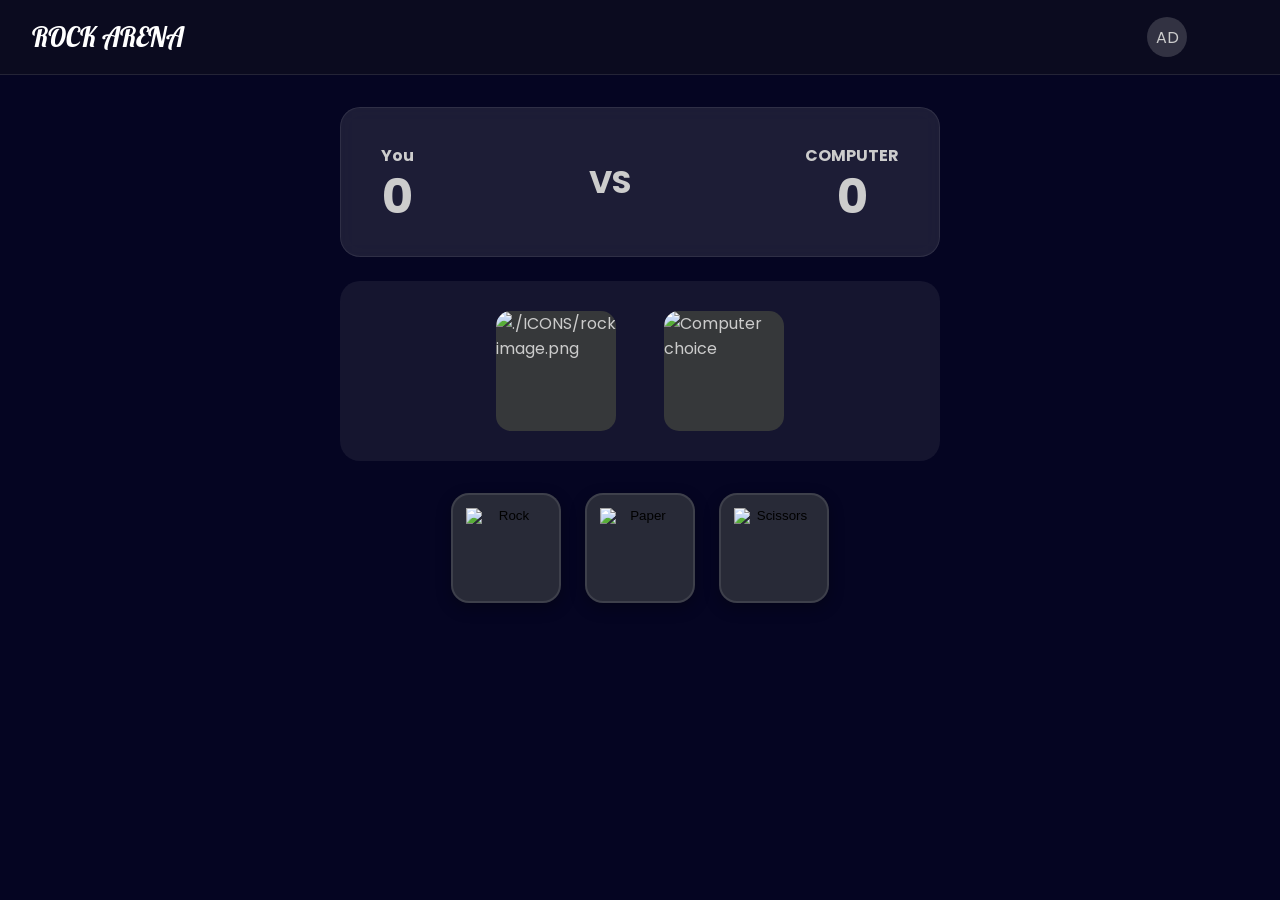
==== room.html @ 572b3e4b "Add static winner notice Co-authored-by: Copilot <223556219+Copilot@users.noreply.github.com>" ====
<!DOCTYPE html>
<html lang="en">
<head>
    <meta charset="UTF-8">
    <meta name="viewport" content="width=device-width, initial-scale=1.0">
    <link rel="preconnect" href="https://fonts.googleapis.com">
        <link rel="preconnect" href="https://fonts.gstatic.com" crossorigin>
        <link href="https://fonts.googleapis.com/css2?family=DM+Sans:wght@400;500;600;700&family=Playfair+Display:wght@500;600;700&display=swap" rel="stylesheet">
        <link rel="stylesheet" href="https://cdnjs.cloudflare.com/ajax/libs/font-awesome/6.7.2/css/all.min.css" crossorigin="anonymous">
        <!-- Basic Icons -->
    <link href="https://cdn.boxicons.com/3.0.8/fonts/basic/boxicons.min.css" rel="stylesheet">
    <!-- Filled Icons -->
    <link href="https://cdn.boxicons.com/3.0.8/fonts/filled/boxicons-filled.min.css" rel="stylesheet">
    <!-- Brand Icons -->
    <link href="https://cdn.boxicons.com/3.0.8/fonts/brands/boxicons-brands.min.css" rel="stylesheet">
    <link rel="stylesheet" href="./styles.css">
    <title>Game Mode</title>
</head>
<body>
    

    <div class="conatainer">



        <div class="game-board">

            <div class="header">

                <div class="logo">ROCK ARENA</div>

               <div class="right-row">
                 <div class="user-avatar">AD</div>

                <button class="menu-btn"><i class="bx bx-menu"></i></button>
               </div>
               
            </div>
            

            <div class="score-board">

                <div class="user-side">
                    <h4>You</h4>
                    <p class="user-Score">0</p>

                </div>

                <h3 style="font-size:2em;">VS</h3>

                <div class="computer-side">
                    <h4>COMPUTER</h4>
                    <p class="computer-score">0</p>

                </div>


            </div>

            <section class="winner-notice" aria-labelledby="winner-title" role="status">
                <div class="winner-icon" aria-hidden="true">!</div>
                <div class="winner-copy">
                    <p class="winner-label">ROUND WINNER</p>
                    <h2 id="winner-title">You win this round!</h2>
                    <p class="winner-message">Great move. Keep the momentum going!</p>
                </div>
                <span class="winner-badge">VICTORY</span>
            </section>

            <div class="input-board">

                
                <img class="user-selection" src="./ICONS/question mark.png" alt="./ICONS/rock image.png">
                <img
        class="computer-selection"
        src="./ICONS/question mark.png"
        alt="Computer choice"
    >

            </div>




            <div class="choice-board">

    <button class="choice-btn" data-choice="rock" 
    data-image="./ICONS/rock image.png">
        <img src="./ICONS/rock image.png" alt="Rock">
    </button>

    <button class="choice-btn" data-choice="paper"
    data-image="./ICONS/paper image.png">
        <img src="./ICONS/paper image.png" alt="Paper">
    </button>

    <button class="choice-btn" data-choice="scissors"
    data-image="./ICONS/scissors image (1).png">
        <img src="./ICONS/scissors image (1).png" alt="Scissors">
    </button>

</div>


            

        </div>



    </div>




    <script src="./app.js"></script>
</body>
</html>
---- styles.css ----
@import url('https://fonts.googleapis.com/css2?family=Allura&family=Fredoka:wght@300..700&family=Lobster&family=Medula+One&family=Poppins:wght@100;200;300;400;500;600;700;800;900&family=Roboto:wght@100;300;400;500;700;900&display=swap');


* {
    margin: 0;
    padding: 0;
    box-sizing: border-box;
}


body {
    font-family: "Poppins", sans-serif;
    color: #ffffff;
    width: 100%;
    min-height: 100vh;
    background-color: rgb(5, 5, 34);
}


/* =========================
   MAIN GAME
========================= */

.container {
    width: 100%;
    min-height: 100vh;
}


.game-board {
    width: 100%;
    min-height: 100vh;
    background-color: rgb(5, 5, 34);
    position: relative;
    overflow: hidden;
}


/* =========================
   HEADER
========================= */

.header {
    display: flex;
    justify-content: space-between;
    align-items: center;

    width: 100%;
    height: 75px;

    padding: 0 2rem;

    background-color: rgb(11, 11, 31);
    color: #ccc;

    border-bottom: 1px solid rgba(255, 255, 255, 0.1);
}


.logo {
    font-family: "Lobster", cursive;
    font-size: 1.7rem;
    color: #ffffff;
}


.right-row {
    display: flex;
    align-items: center;
    gap: 1rem;
}


.user-avatar {
    display: flex;
    align-items: center;
    justify-content: center;

    width: 40px;
    height: 40px;

    border-radius: 50%;

    background-color: rgba(204, 204, 204, 0.2);
}


.menu-btn {
    width: 45px;
    height: 40px;

    font-size: 1.2rem;

    background-color: transparent;
    border: none;

    color: #ccc;

    cursor: pointer;
}


/* =========================
   SCORE BOARD
========================= */

.score-board {
    display: flex;
    justify-content: space-between;
    align-items: center;

    width: min(600px, 90%);
    min-height: 150px;

    margin: 2rem auto 0;
    padding: 1.5rem 2.5rem;

    background-color: rgba(204, 204, 204, 0.12);

    border: 1px solid rgba(255, 255, 255, 0.08);
    border-radius: 20px;

    color: #ccc;

    backdrop-filter: blur(10px);
}


.user-side,
.computer-side {
    display: flex;
    flex-direction: column;
    align-items: center;
    gap: 0.3rem;
}


.user-info,
.computer-info {
    display: flex;
    align-items: center;
    gap: 0.7rem;
}


.user-Score,
.computer-score {
    font-size: 3rem;
    font-weight: 700;
    line-height: 1;
}


.user-side span:first-child,
.computer-side span:first-child {
    font-size: 0.9rem;
    text-transform: uppercase;
    letter-spacing: 1px;
}


.vs {
    font-size: 1.2rem;
    font-weight: 700;
    color: rgba(255, 255, 255, 0.5);
}


/* =========================
   WINNER NOTICE
========================= */

.winner-notice {
    display: none;
    align-items: center;
    gap: 1rem;
    justify-self: center;
    width: min(600px, 90%);
    margin: 1.25rem auto 0;
    padding: 1rem 1.25rem;
    position: fixed;
    z-index: 500;
    color: #f4fff9;
    background: linear-gradient(110deg, rgba(29, 120, 91, 0.28), rgba(204, 204, 204, 0.08));
    border: 1px solid rgba(99, 230, 177, 0.42);
    border-radius: 16px;
    box-shadow: 0 10px 28px rgba(0, 0, 0, 0.18);
}


.winner-icon {
    display: grid;
    flex: 0 0 42px;
    place-items: center;

    width: 42px;
    height: 42px;

    color: rgb(5, 35, 27);
    background-color: #63e6b1;
    border-radius: 50%;
    font-size: 1.35rem;
    font-weight: 700;
}


.winner-copy {
    flex: 1;
}


.winner-label {
    color: #8cefc5;
    font-size: 0.7rem;
    font-weight: 700;
    letter-spacing: 1.5px;
}


.winner-copy h2 {
    margin-top: 0.1rem;
    font-size: 1.2rem;
    line-height: 1.35;
}


.winner-message {
    margin-top: 0.15rem;
    color: rgba(255, 255, 255, 0.7);
    font-size: 0.8rem;
}


.winner-badge {
    padding: 0.4rem 0.65rem;

    color: #8cefc5;
    background-color: rgba(99, 230, 177, 0.1);
    border: 1px solid rgba(99, 230, 177, 0.25);
    border-radius: 999px;

    font-size: 0.65rem;
    font-weight: 700;
    letter-spacing: 0.8px;
}


/* =========================
   INPUT / BATTLE BOARD
========================= */

.input-board {
    display: flex;
    justify-content: center;
    align-items: center;
    gap: 3rem;

    width: min(600px, 90%);
    min-height: 180px;

    margin: 1.5rem auto 0;
    padding: 1.5rem;

    background-color: rgba(204, 204, 204, 0.08);

    border-radius: 20px;

    color: #ccc;

    position: relative;
}


.user-selection,
.computer-selection {
    display: flex;
    align-items: center;
    justify-content: center;

    width: 120px;
    height: 120px;

    background-color: rgb(54, 56, 58);

    border-radius: 15px;

    overflow: hidden;
}


.user-selection img,
.computer-selection img {
    width: 80%;
    height: 80%;
    object-fit: contain;
}


.computer-choice {
    color: green;
}


/* =========================
   CHOICE BUTTONS
========================= */

.choice-board {
    width: 100%;

    display: flex;
    justify-content: center;
    align-items: center;

    gap: 1.5rem;

    margin-top: 2rem;

    position: relative;
}


.choice-board button {
    display: flex;
    justify-content: center;
    align-items: center;

    width: 110px;
    height: 110px;

    padding: 0;

    border: 2px solid rgba(255, 255, 255, 0.1);

    border-radius: 18px;

    background-color: rgb(40, 42, 55);

    box-shadow: 0 5px 15px rgba(0, 0, 0, 0.3);

    cursor: pointer;

    transition:
        transform 0.2s ease,
        background-color 0.2s ease,
        border-color 0.2s ease,
        box-shadow 0.2s ease;
}


.choice-board button img {
    width: 75%;
    height: 75%;

    object-fit: contain;

    pointer-events: none;
}


/* Hover */

.choice-board button:hover {
    transform: translateY(-6px);

    background-color: rgb(55, 58, 75);

    border-color: rgba(255, 255, 255, 0.3);

    box-shadow: 0 10px 25px rgba(0, 0, 0, 0.4);
}


/* Click */

.choice-board button:active {
    transform: translateY(-2px) scale(0.96);
}


/* =========================
   MOBILE
========================= */

@media (max-width: 768px) {

    .header {
        padding: 0 1rem;
    }


    .logo {
        font-size: 1.4rem;
    }


    .score-board {
        width: 90%;
        padding: 1.2rem;

        min-height: 130px;
    }


    .user-Score,
    .computer-score {
        font-size: 2.3rem;
    }


    .input-board {
        width: 90%;

        gap: 1.5rem;

        min-height: 160px;
    }


    .winner-notice {
        padding: 0.9rem;
    }


    .winner-copy h2 {
        font-size: 1.05rem;
    }


    .user-selection,
    .computer-selection {
        width: 95px;
        height: 95px;
    }


    .choice-board {
        gap: 1rem;
        margin-top: 1.5rem;
    }


    .choice-board button {
        width: 90px;
        height: 90px;
    }
}


/* =========================
   SMALL PHONES
========================= */

@media (max-width: 480px) {

    .score-board {
        padding: 1rem;
    }


    .user-info,
    .computer-info {
        gap: 0.4rem;
    }


    .user-Score,
    .computer-score {
        font-size: 2rem;
    }


    .input-board {
        gap: 1rem;
    }


    .user-selection,
    .computer-selection {
        width: 100px;
        height: 80px;
    }


    .choice-board {
        gap: 0.6rem;
    }


    .choice-board button {
        width: 80px;
        height: 80px;
        border-radius: 14px;
    }
}
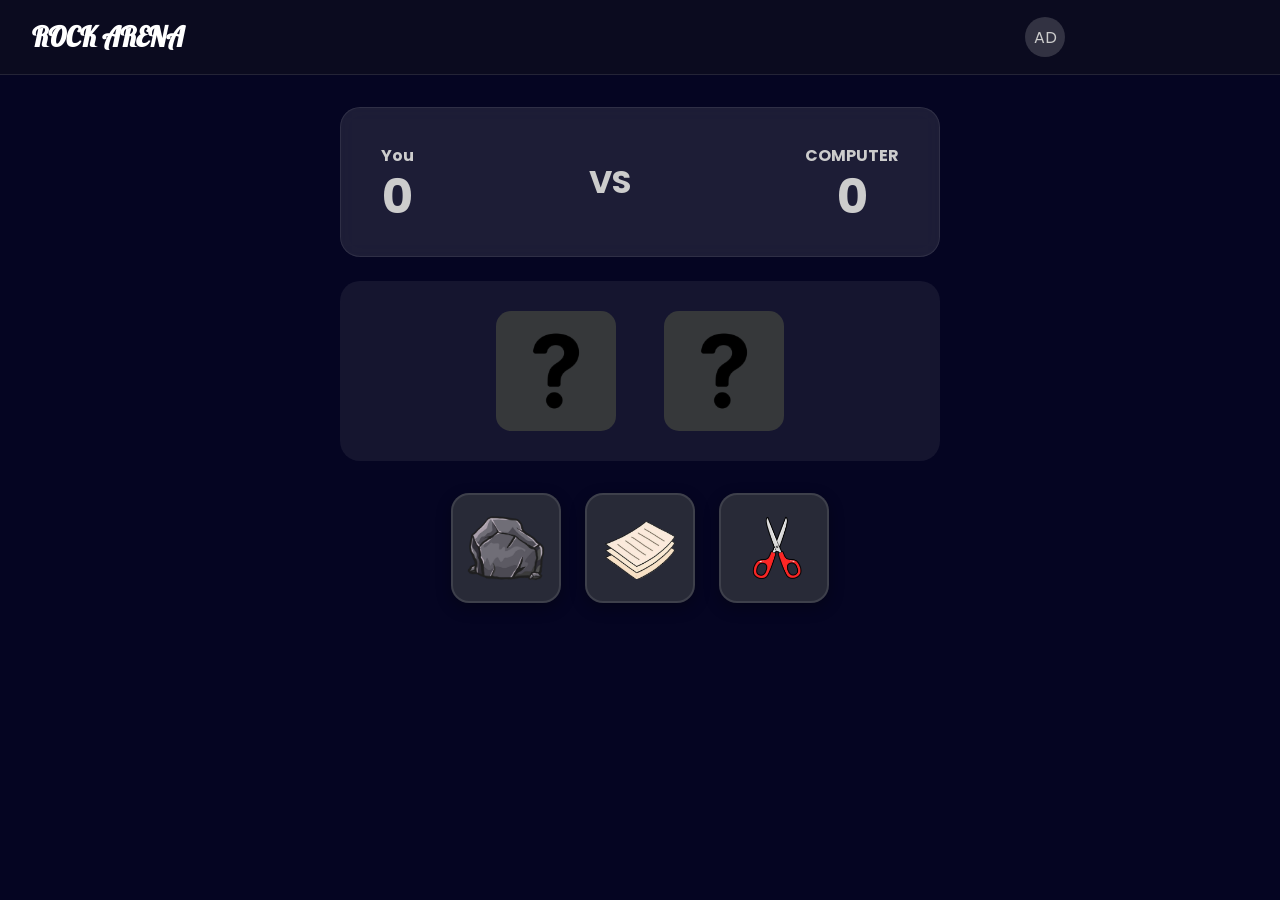
==== commit a51b381a: "notice board added" ====
--- a/room.html
+++ b/room.html
@@ -25,14 +25,21 @@
 
         <div class="game-board">
 
+
+            <!-- overlay  -->
+
+            <div id="overLay" class="overlay"></div>
+
             <div class="header">
 
-                <div class="logo">ROCK ARENA</div>
+                <div class="logo"><h4>ROCK ARENA</h4></div>
 
                <div class="right-row">
                  <div class="user-avatar">AD</div>
 
                 <button class="menu-btn"><i class="bx bx-menu"></i></button>
+                <button class="home-btn"><i class="bxf bx-home"></i></button>
+                <button class="info-btn"><i class="bx bx-message-bubble-question-mark"></i></button>
                </div>
                
             </div>
@@ -102,6 +109,16 @@
 </div>
 
 
+        <div class="exit-board">
+
+            <p class="board-msg">Do want to exit the game?</p>
+
+            <div class="optionss-btns">
+                <button class="cancel-btn">Play Again</button>
+                <button class="exit-btn">Exit</button>
+            </div>
+
+        </div>
             
 
         </div>
--- a/styles.css
+++ b/styles.css
@@ -35,6 +35,15 @@
     overflow: hidden;
 }
 
+.overlay{
+    display: none;
+    width: 100%;
+    height: 100%;
+    position: fixed;
+    background-color: #312a2a2d;
+    backdrop-filter: blur(1px);
+    z-index: 400;
+}
 
 /* =========================
    HEADER
@@ -99,6 +108,34 @@
     cursor: pointer;
 }
 
+
+.home-btn{
+    width: 45px;
+    height: 40px;
+
+    font-size: 1.2rem;
+
+    background-color: transparent;
+    border: none;
+
+    color: #ccc;
+
+    cursor: pointer;
+}
+
+.info-btn{
+    width: 45px;
+    height: 40px;
+
+    font-size: 1.2rem;
+
+    background-color: transparent;
+    border: none;
+
+    color: #ccc;
+
+    cursor: pointer;
+}
 
 /* =========================
    SCORE BOARD
@@ -165,6 +202,66 @@
     color: rgba(255, 255, 255, 0.5);
 }
 
+
+/* exit option board  */
+
+.exit-board{
+    display: flex;
+    flex-direction: column;
+    align-items: center;
+    justify-content: center;
+    
+    justify-self: center;
+    width: 300px;
+    height: 200px;
+    
+    top: 50%;
+    z-index: 500;
+    background-color: rgb(8, 8, 44);
+    border: 1px solid #c2bebe28;
+    border-radius: 20px;
+    position: fixed;
+    transition:  transform 0.3s ease;
+    transform: translateY(-800px);
+}
+
+.exit-board.show{
+    transform: translateY(-20%);
+}
+
+.optionss-btns{
+    display: flex;
+    margin-top: 1em;
+    gap: 1em;
+}
+
+.optionss-btns button{
+    width: 100px;
+    height: 40px;
+    border-radius: 5px;
+    border: none;
+    transition: 0.3s ease;
+    cursor: pointer;
+    outline: none;
+}
+
+.optionss-btns button:hover{
+    transform: scale(1.1);
+}
+
+.exit-btn{
+    background-color: rgba(255, 0, 0, 0.267);
+    color: red;
+}
+
+.cancel-btn{
+    background-color: rgba(0, 0, 255, 0.205);
+    color: blue;
+}
+
+.board-msg{
+    text-transform: uppercase;
+}
 
 /* =========================
    WINNER NOTICE
@@ -453,6 +550,11 @@
 
 @media (max-width: 480px) {
 
+    .header{
+        display: flex;
+        justify-content: space-between;
+    }
+
     .score-board {
         padding: 1rem;
     }
